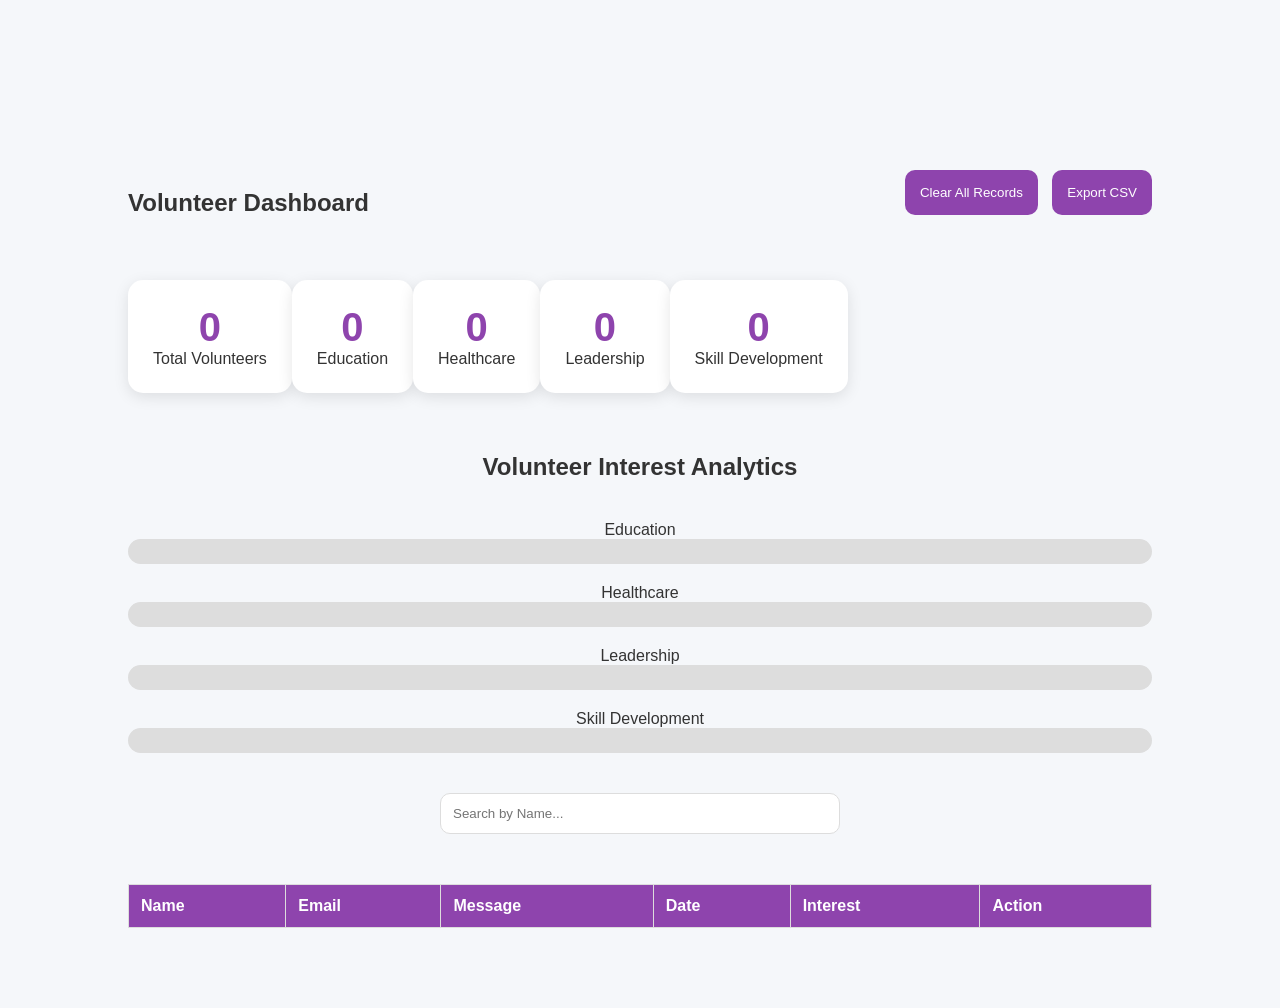
==== admin.html @ 05b63b7e "Initial commit" ====
<!DOCTYPE html>
<html lang="en">
<head>

<meta charset="UTF-8">
<meta name="viewport" content="width=device-width, initial-scale=1.0">

<title>Admin Dashboard</title>

<link rel="stylesheet" href="style.css">

</head>

<body>

<section class="volunteer">

<div class="admin-header">

    <h1>Volunteer Dashboard</h1>

    <div>

        <button id="clearAllBtn">
            Clear All Records
        </button>

        <button id="downloadBtn">
            Export CSV
        </button>

    </div>

<div class="dashboard-stats">

    <div class="stat-box">
        <h2 id="totalVolunteers">0</h2>
        <p>Total Volunteers</p>
    </div>

    <div class="stat-box">
        <h2 id="educationCount">0</h2>
        <p>Education</p>
    </div>

    <div class="stat-box">
        <h2 id="healthcareCount">0</h2>
        <p>Healthcare</p>
    </div>

    <div class="stat-box">
        <h2 id="leadershipCount">0</h2>
        <p>Leadership</p>
    </div>

    <div class="stat-box">
        <h2 id="skillCount">0</h2>
        <p>Skill Development</p>
    </div>

</div>

</div>

<h2>Volunteer Interest Analytics</h2>

<div class="chart-container">

<div class="chart-bar">

<span>Education</span>

<div class="bar">
<div id="educationBar"></div>
</div>

</div>

<div class="chart-bar">

<span>Healthcare</span>

<div class="bar">
<div id="healthcareBar"></div>
</div>

</div>

<div class="chart-bar">

<span>Leadership</span>

<div class="bar">
<div id="leadershipBar"></div>
</div>

</div>

<div class="chart-bar">

<span>Skill Development</span>

<div class="bar">
<div id="skillBar"></div>
</div>

</div>

</div>

<input
type="text"
id="searchInput"
placeholder="Search by Name..."
>

<table id="dataTable">

<thead>

<tr>
<th>Name</th>
<th>Email</th>
<th>Message</th>
<th>Date</th>
<th>Interest</th>
<th>Action</th>
</tr>

</thead>

<tbody>

</tbody>

</table>

</section>

<script>

const data =
JSON.parse(localStorage.getItem("volunteers")) || [];

document.getElementById("totalVolunteers")
.textContent = data.length;
let education = 0;
let healthcare = 0;
let leadership = 0;
let skill = 0;

data.forEach(volunteer=>{

if(volunteer.interest==="Education"){
education++;
}

if(volunteer.interest==="Healthcare"){
healthcare++;
}

if(volunteer.interest==="Leadership"){
leadership++;
}

if(volunteer.interest==="Skill Development"){
skill++;
}

});

document.getElementById("educationCount")
.textContent = education;

document.getElementById("healthcareCount")
.textContent = healthcare;

document.getElementById("leadershipCount")
.textContent = leadership;

document.getElementById("skillCount")
.textContent = skill;

const total =
data.length || 1;

document.getElementById("educationBar")
.style.width =
(education/total*100) + "%";

document.getElementById("healthcareBar")
.style.width =
(healthcare/total*100) + "%";

document.getElementById("leadershipBar")
.style.width =
(leadership/total*100) + "%";

document.getElementById("skillBar")
.style.width =
(skill/total*100) + "%";

const tbody =
document.querySelector("tbody");

data.forEach((volunteer,index)=>{

tbody.innerHTML += `

<tr>

<td>${volunteer.name}</td>

<td>${volunteer.email}</td>

<td>${volunteer.message}</td>

<td>${volunteer.date}</td>

<td>${volunteer.interest}</td>

<td>
<button onclick="deleteVolunteer(${index})">
Delete
</button>
</td>

</tr>

`;

});

function deleteVolunteer(index){

data.splice(index,1);

localStorage.setItem(
"volunteers",
JSON.stringify(data)
);

location.reload();

}

const clearBtn =
document.getElementById("clearAllBtn");

clearBtn.addEventListener("click",()=>{

if(confirm("Delete all records?")){

localStorage.removeItem("volunteers");

location.reload();

}

});

const downloadBtn =
document.getElementById("downloadBtn");

downloadBtn.addEventListener("click",()=>{

let csv =
"Name,Email,Interest,Message,Date\n";

data.forEach(volunteer=>{
csv += `"${volunteer.name}","${volunteer.email}","${volunteer.interest}","${volunteer.message}","${volunteer.date}"\n`;
});

const blob =
new Blob([csv],
{type:"text/csv"});

const url =
window.URL.createObjectURL(blob);

const a =
document.createElement("a");

a.href = url;

a.download =
"volunteers.csv";

a.click();

});

const searchInput =
document.getElementById("searchInput");

searchInput.addEventListener("keyup",()=>{

const value =
searchInput.value.toLowerCase();

const rows =
document.querySelectorAll("tbody tr");

rows.forEach(row=>{

const name =
row.children[0]
.innerText
.toLowerCase();

row.style.display =
name.includes(value)
? ""
: "none";

});

});

</script>

</body>

</html>
---- style.css ----
*{
    margin:0;
    padding:0;
    box-sizing:border-box;
    font-family:'Poppins',sans-serif;
}

html{
    scroll-behavior:smooth;
}

body{
    background:#f5f7fa;
    color:#333;
    padding-top: 90px;
}

.navbar{
    display:flex;
    justify-content:space-between;
    align-items:center;

    padding:20px 10%;

    background:white;

    box-shadow:0 2px 10px rgba(0,0,0,0.1);

    position:fixed;
    left:0;
    top:0;
    width:100%;
    z-index:1000;
}

.logo{

    display:flex;

    align-items:center;

    gap:10px;

    font-size:1.3rem;

    font-weight:700;

}

.logo-container{
    display:flex;
    align-items:center;
    gap:10px;
}

.logo-container img{
    width:60px;
    height:60px;
    object-fit:contain;
}

.logo-container span,
.logo-container h1{
    font-size:1.4rem;
    font-weight:700;
    color:#8e44ad;
}

.logo img{

    width:45px;

    height:45px;

    object-fit:cover;

}

.nav-links{
    display:flex;
    list-style:none;
    gap:20px;
}

.nav-links a{
    text-decoration:none;
    color:#333;

    transition:0.3s;
}

.nav-links a:hover{
    color:#8e44ad;
}

.hero{
    height:90vh;

    display:flex;
    justify-content:center;
    align-items:center;

    text-align:center;

    padding:20px;

    background:linear-gradient(
        135deg,
        #8e44ad,
        #e84393
    );

    color:white;
}

.hero-content h1{
    font-size:3rem;
    margin-bottom:20px;
}

.hero-content p{
    margin-bottom:30px;
}

.btn{
    background:white;
    color:#8e44ad;

    padding:12px 25px;

    border-radius:30px;

    text-decoration:none;

    font-weight:600;
}

.btn,
button{
    transition:0.3s;
}

.btn:hover,
button:hover{
    transform:scale(1.05);

    opacity:0.9;
}

.about,
.impact,
.volunteer{
    padding:80px 10%;
    text-align:center;
}

.about p{
    margin-top:20px;
    max-width:800px;
    margin-left:auto;
    margin-right:auto;
}

.stats{
    margin-top:40px;

    display:grid;

    grid-template-columns:
    repeat(auto-fit,minmax(200px,1fr));

    gap:20px;
}

.card{
    background:white;
    padding:30px;
    border-radius:15px;
    box-shadow:0 4px 15px rgba(0,0,0,0.1);

    transition:0.3s;
}

.card h3{
    color:#8e44ad;
    font-size:2rem;
}

.card:hover{
    transform:translateY(-10px);

    box-shadow:
    0 15px 30px rgba(0,0,0,0.15);
}

form{
    max-width:600px;
    margin:auto;

    display:flex;
    flex-direction:column;
    gap:15px;
}

input,
textarea{
    padding:15px;
    border:1px solid #ddd;
    border-radius:10px;
}

button{
    background:#8e44ad;
    color:white;

    border:none;

    padding:15px;

    border-radius:10px;

    cursor:pointer;
}

footer{
    text-align:center;
    padding:20px;
    background:#222;
    color:white;
}

.hero-image{
    width:180px;
    height:180px;
    object-fit:cover;

    border-radius:50%;

    margin-bottom:25px;

    border:5px solid white;

    box-shadow:0 10px 25px rgba(0,0,0,0.2);
}

#themeToggle{
    padding:8px 12px;
    border:none;
    border-radius:8px;
    cursor:pointer;
}

.dark{
    background:#121212;
    color:white;
}

.dark .navbar{
    background:#1e1e1e;
}

.dark .nav-links a{
    color:white;
}

.dark .card{
    background:#222;
    color:white;
}

.dark input,
.dark textarea{
    background:#222;
    color:white;
    border:1px solid #444;
}

.dark footer{
    background:black;
}


.input-group{
    display:flex;
    flex-direction:column;
}

small{
    color:red;
    text-align:left;
    margin-top:5px;
}

#toast{

    position:fixed;

    top:20px;
    right:20px;

    background:#27ae60;

    color:white;

    padding:15px 25px;

    border-radius:10px;

    opacity:0;

    pointer-events:none;

    transition:0.5s;
}

#toast.show-toast{
    opacity:1;
}

table{

width:100%;

border-collapse:collapse;

margin-top:30px;

background:white;

}

th,
td{

border:1px solid #ddd;

padding:12px;

text-align:left;

}

th{

background:#8e44ad;

color:white;

}

.dashboard-stats{
    display:flex;
    justify-content:center;
    margin:30px 0;
}

.stat-box{
    background:white;
    padding:25px;
    border-radius:15px;
    box-shadow:0 4px 15px rgba(0,0,0,0.1);
    text-align:center;
}

.stat-box h2{
    color:#8e44ad;
    font-size:2.5rem;
}

#clearAllBtn{
    margin-bottom:20px;
}

select{
    padding:15px;
    border-radius:10px;
    border:1px solid #ddd;
}

#downloadBtn{
    margin-left:10px;
}

.admin-header{

    display:flex;

    justify-content:space-between;

    align-items:center;

    margin-bottom:30px;

    flex-wrap:wrap;

    gap:15px;

}

#searchInput{

    width:100%;

    max-width:400px;

    padding:12px;

    margin-bottom:20px;

    border:1px solid #ddd;

    border-radius:10px;

}

.gallery{

    padding:80px 10%;

    text-align:center;

}

.gallery-grid{

    margin-top:30px;

    display:grid;

    grid-template-columns:
    repeat(auto-fit,minmax(250px,1fr));

    gap:20px;

}

.gallery-grid img{

    width:100%;

    height:220px;

    object-fit:cover;

    border-radius:15px;

    transition:0.3s;

}

.gallery-grid img:hover{

    transform:scale(1.05);

}

.stories{

    padding:80px 10%;

    text-align:center;

}

.story-container{

    display:flex;

    justify-content:center;

    gap:20px;

    flex-wrap:wrap;

    margin-top:30px;

}

.story-card{

    background:white;

    width:350px;

    padding:25px;

    border-radius:15px;

    box-shadow:
    0 4px 15px rgba(0,0,0,0.1);

}

.hidden{

    opacity:0;

    transform:translateY(50px);

    transition:all 0.8s ease;

}

.show{

    opacity:1;

    transform:translateY(0);

}

.menu-btn{

    display:none;

    font-size:2rem;

    cursor:pointer;

}

@media(max-width:768px){

    .menu-btn{

        display:block;

    }

    .nav-links{

        position:absolute;

        top:80px;

        left:0;

        width:100%;

        background:white;

        flex-direction:column;

        align-items:center;

        padding:20px;

        display:none;

    }

    .nav-links.active{

        display:flex;

    }

}

.dark .nav-links{

    background:#1e1e1e;

}

.dark .nav-links a:hover{
    color:#e84393;
}

.dark .story-card{
    background:#222;
    color:white;
}

.dark select{
    background:#222;
    color:white;
    border:1px solid #444;
}

.dark .stat-box{

    background:#222;

    color:white;

}

.programs{

    padding:80px 10%;

    text-align:center;

}

.program-grid{

    display:grid;

    grid-template-columns:
    repeat(auto-fit,minmax(250px,1fr));

    gap:20px;

    margin-top:30px;

}

.program-card{

    background:white;

    padding:25px;

    border-radius:15px;

    box-shadow:
    0 4px 15px rgba(0,0,0,0.1);

    transition:0.3s;

}

.program-card:hover{

    transform:translateY(-10px);

}

.dark .program-card{

    background:#222;

    color:white;

}

.contact{

    padding:80px 10%;

    text-align:center;

}

#topBtn{

    position:fixed;

    bottom:20px;

    right:20px;

    width:50px;

    height:50px;

    border-radius:50%;

    display:none;

    font-size:20px;

    z-index:1000;

}

.chart-container{

    margin:40px 0;

}

.chart-bar{

    margin-bottom:20px;

}

.bar{

    width:100%;

    height:25px;

    background:#ddd;

    border-radius:20px;

    overflow:hidden;

}

.bar div{

    height:100%;

    background:#8e44ad;

    width:0;

    transition:1s;

}

.social-icons{

    margin-top:20px;

    display:flex;

    justify-content:center;

    gap:20px;

}

.social-icons a{

    color:white;

    font-size:1.5rem;

    transition:0.3s;

}

.social-icons a:hover{

    color:#e84393;

    transform:translateY(-5px);

}
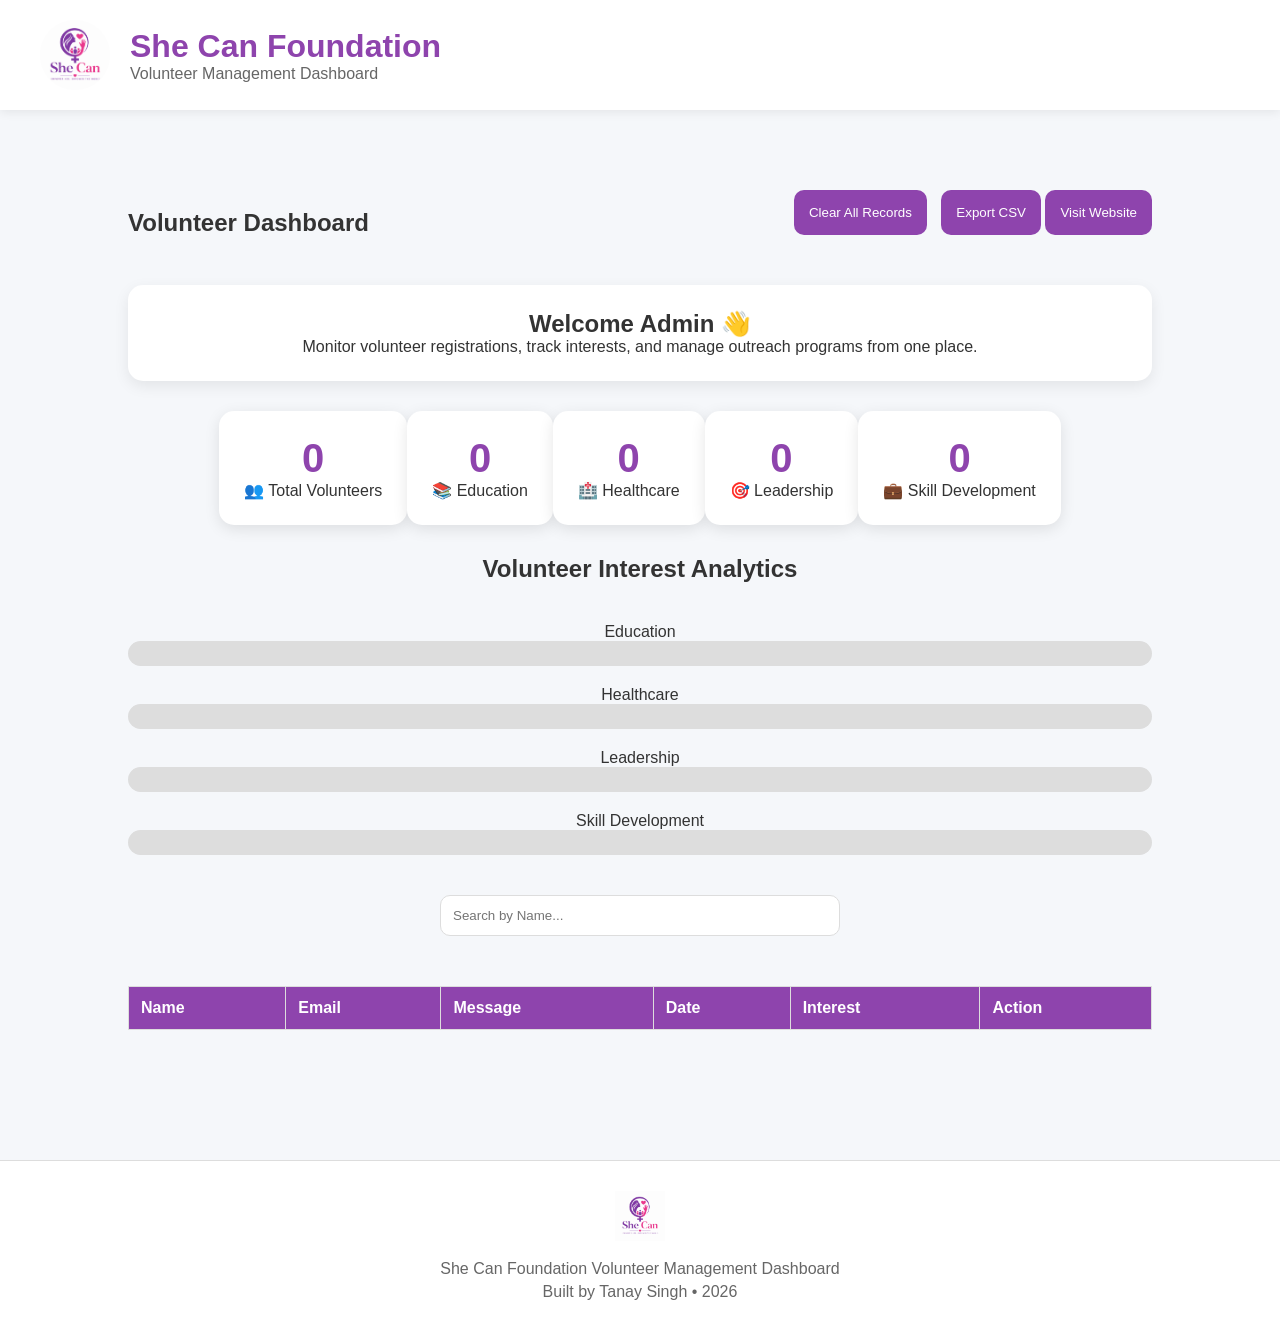
==== commit 80f0dcfe: "Improved mobile responsiveness" ====
--- a/admin.html
+++ b/admin.html
@@ -13,6 +13,14 @@
 
 <body>
 
+    <header class="dashboard-header">
+    <img src="images/logo.png" alt="She Can Foundation Logo">
+    <div>
+        <h1>She Can Foundation</h1>
+        <p>Volunteer Management Dashboard</p>
+    </div>
+</header>
+
 <section class="volunteer">
 
 <div class="admin-header">
@@ -21,44 +29,57 @@
 
     <div>
 
-        <button id="clearAllBtn">
-            Clear All Records
-        </button>
-
-        <button id="downloadBtn">
-            Export CSV
-        </button>
-
-    </div>
+<button id="clearAllBtn">
+    Clear All Records
+</button>
+
+<button id="downloadBtn">
+    Export CSV
+</button>
+
+<button
+onclick="window.open('index.html','_blank')">
+    Visit Website
+</button>
+
+</div>
+
+</div>
+
+    <div class="welcome-card">
+    <h2>Welcome Admin 👋</h2>
+    <p>
+        Monitor volunteer registrations, track interests,
+        and manage outreach programs from one place.
+    </p>
+</div>
 
 <div class="dashboard-stats">
 
     <div class="stat-box">
         <h2 id="totalVolunteers">0</h2>
-        <p>Total Volunteers</p>
+        <p>👥 Total Volunteers</p>
     </div>
 
     <div class="stat-box">
         <h2 id="educationCount">0</h2>
-        <p>Education</p>
+        <p>📚 Education</p>
     </div>
 
     <div class="stat-box">
         <h2 id="healthcareCount">0</h2>
-        <p>Healthcare</p>
+        <p>🏥 Healthcare</p>
     </div>
 
     <div class="stat-box">
         <h2 id="leadershipCount">0</h2>
-        <p>Leadership</p>
+        <p>🎯 Leadership</p>
     </div>
 
     <div class="stat-box">
         <h2 id="skillCount">0</h2>
-        <p>Skill Development</p>
-    </div>
-
-</div>
+        <p>💼 Skill Development</p>
+    </div>
 
 </div>
 
@@ -137,6 +158,20 @@
 
 </section>
 
+<footer class="dashboard-footer">
+
+    <img src="images/logo.png" alt="Logo">
+
+    <p>
+        She Can Foundation Volunteer Management Dashboard
+    </p>
+
+    <p>
+        Built by Tanay Singh • 2026
+    </p>
+
+</footer>
+
 <script>
 
 const data =
--- a/style.css
+++ b/style.css
@@ -732,4 +732,97 @@
 
     transform:translateY(-5px);
 
+}
+
+.repo-link{
+    margin-top:20px;
+}
+
+.repo-link a{
+    color:white;
+    text-decoration:none;
+    font-weight:600;
+    transition:0.3s;
+}
+
+.repo-link a:hover{
+    color:#e84393;
+}
+
+.dashboard-header{
+display:flex;
+align-items:center;
+gap:20px;
+padding:20px 40px;
+background:white;
+box-shadow:0 2px 10px rgba(0,0,0,0.08);
+margin-top:-90px;
+}
+
+.dashboard-header img{
+width:70px;
+height:70px;
+border-radius:50%;
+}
+
+.dashboard-header h1{
+margin:0;
+color:#8e44ad;
+}
+
+.dashboard-header p{
+margin:0;
+color:#666;
+}
+
+.welcome-card{
+background:white;
+padding:25px;
+border-radius:15px;
+margin:30px 0;
+box-shadow:0 5px 15px rgba(0,0,0,0.08);
+}
+
+.dashboard-footer{
+    margin-top:50px;
+    padding:30px;
+    text-align:center;
+    background:white;
+    border-top:1px solid #ddd;
+}
+
+.dashboard-footer img{
+    width:50px;
+    margin-bottom:10px;
+}
+
+.dashboard-footer p{
+    margin:5px 0;
+    color:#666;
+}
+
+@media(max-width:768px){
+
+    .hero-content h1{
+        font-size:2.2rem;
+    }
+
+    .logo-container h1{
+        font-size:1rem;
+    }
+
+    .logo-container img{
+        width:45px;
+        height:45px;
+    }
+
+    .dashboard-stats{
+        flex-wrap:wrap;
+        gap:15px;
+    }
+
+    .stat-box{
+        width:45%;
+    }
+
 }
